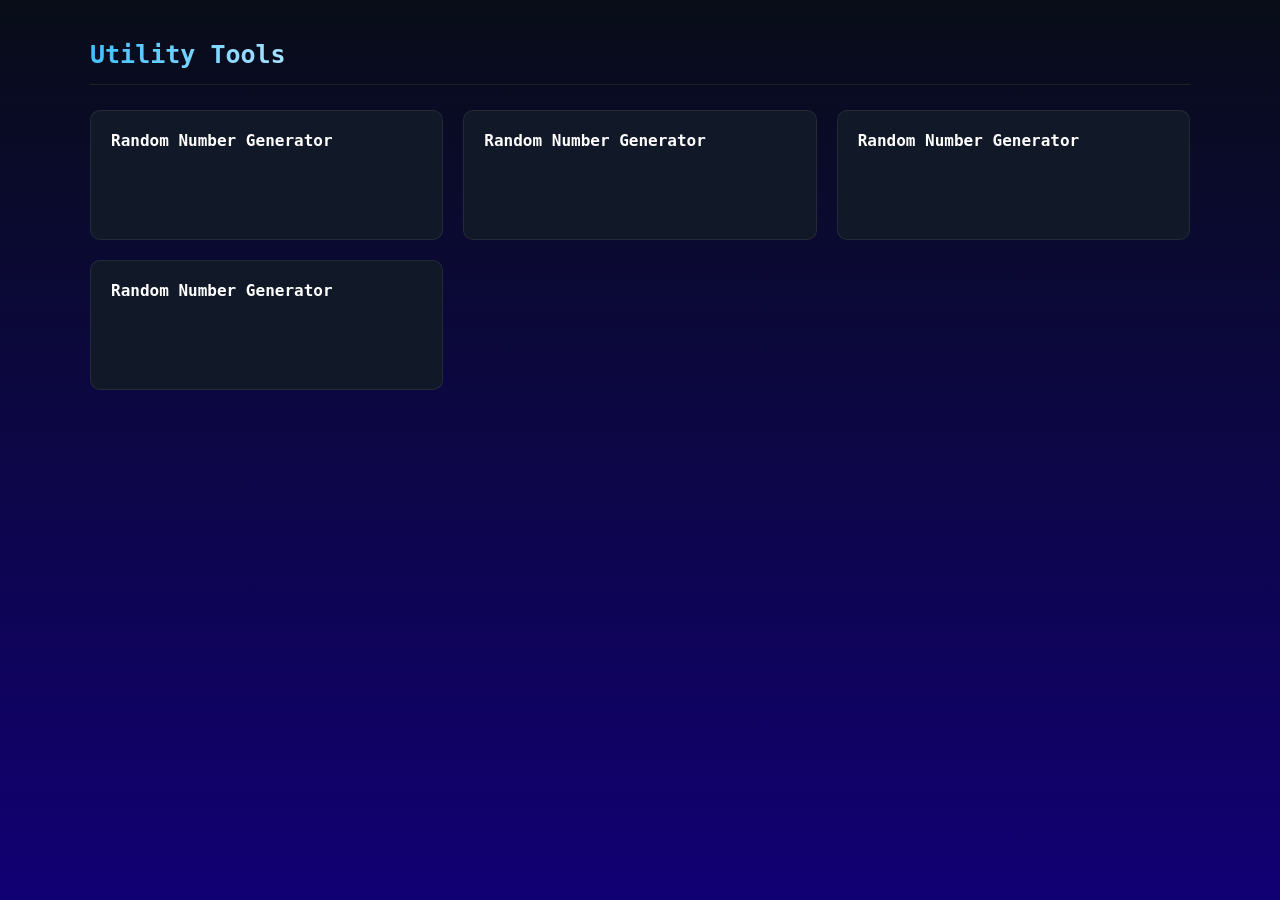
==== index.html @ 525a7b81 "Initial commit" ====
<!DOCTYPE html>
<html lang="de">


<head>
  <meta charset="UTF-8">
  <meta name="viewport" content="width=device-width, initial-scale=1.0">
  <link rel="stylesheet" href="style.css">
  <title>Utility Tools</title>
  
</head>

<body>

  




<div class="container">
  <header><h1>Utility Tools</h1></header>

  <main class="grid">

      <div class="card">
        <div class="card-header">
          <h2>Random Number Generator</h2>
        </div>
      </div>

      <div class="card">
        <div class="card-header">
          <h2>Random Number Generator</h2>
        </div>
      </div>

      <div class="card">
        <div class="card-header">
          <h2>Random Number Generator</h2>
        </div>
      </div>

      <div class="card">
        <div class="card-header">
          <h2>Random Number Generator</h2>
        </div>
      </div>

    </main>
</div>


</body>


</html>
---- style.css ----
* {
  margin: 0;
  padding: 0;
  box-sizing: border-box;
}

header {
  display: flex;
  justify-content: space-between;
  align-items: center;
  padding-bottom: 15px;
  margin-bottom: 25px;
  border-bottom: 1px solid #1f1f1f;
}

h1 {
  font-size: 25px;
  background: linear-gradient(to right, #40c2ff, #a7e3ff);
  -webkit-background-clip: text;
  background-clip: text;

  color: transparent;
}




body {
  background: linear-gradient(180deg, #080d18, #110074);
  color: white;
  font-family: monospace;
  min-height: 100vh;
  padding: 40px 20px;
  display: flex;
  justify-content: center;
}

.container {
  width: 100%;
  max-width: 1100px;
}




/* GRID */
.grid {
  display: grid;
  grid-template-columns: repeat(auto-fill, minmax(280px, 1fr));
  gap: 20px;
}




/* CARD */
.card {
  background: #111827;
  border: 1px solid #ffffff14;
  border-radius: 10px;
  padding: 20px;
  transition: 0.2s ease;

  min-height: 130px;
}

.card:hover {
  transform: translateY(-2px);
  border-color: #00fff2;
  box-shadow: 0 6px 18px rgba(0, 255, 157, 0.08);
}


.card-header {
  display: flex;
  justify-content: space-between;
  margin-bottom: 10px;
}

.card h2 {
  font-size: 1rem;
}

.card p {
  color: white;
  font-size: 0.85rem;
  margin-bottom: 14px;
  line-height: 1.4;
}


.card-links {
  display: flex;
  gap: 8px;
}











.btn {
  font-size: 0.8rem;
  padding: 5px 10px;
  border: 1px solid aqua;
  border-radius: 5px;
  text-decoration: none;
  color: #7dd3fc;
  transition: 0.2s;
}

.btn:hover {
  background: rgba(0, 255, 157, 0.08);
  border-color: aqua;
  color: white;
}
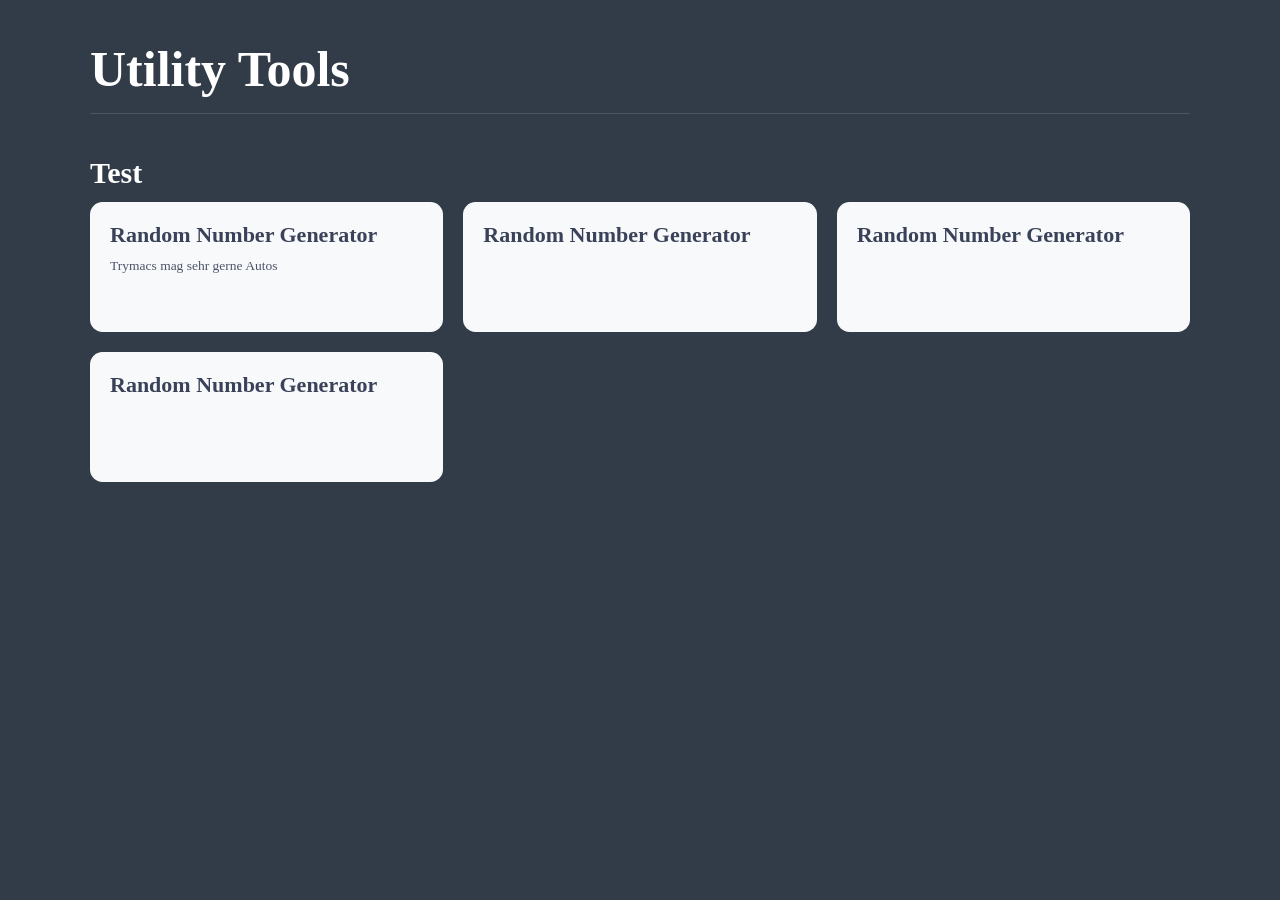
==== commit 20c9140d: "Another design update" ====
--- a/index.html
+++ b/index.html
@@ -12,13 +12,14 @@
 
 <body>
 
-  
-
 
 
 
 <div class="container">
   <header><h1>Utility Tools</h1></header>
+
+
+    <h3>Test</h3>
 
   <main class="grid">
 
@@ -26,6 +27,7 @@
         <div class="card-header">
           <h2>Random Number Generator</h2>
         </div>
+          <p>Trymacs mag sehr gerne Autos</p>
       </div>
 
       <div class="card">
@@ -47,6 +49,7 @@
       </div>
 
     </main>
+
 </div>
 
 
--- a/style.css
+++ b/style.css
@@ -2,6 +2,16 @@
   margin: 0;
   padding: 0;
   box-sizing: border-box;
+}
+
+
+body {
+  background: linear-gradient(180deg, #313C48, #313C48); /*(180deg, #533cd8, #e7e0ff);          313C48           283842       */
+  font-family: Segoe UI, serif;
+  min-height: 100vh;
+  padding: 40px 20px;
+  display: flex;
+  justify-content: center;
 }
 
 header {
@@ -9,38 +19,31 @@
   justify-content: space-between;
   align-items: center;
   padding-bottom: 15px;
-  margin-bottom: 25px;
-  border-bottom: 1px solid #1f1f1f;
+  margin-bottom: 42px;
+  border-bottom: 1px solid #4A5568; /* rgba(255, 255, 255, 0.2) #515c6e */
 }
 
-h1 {
-  font-size: 25px;
-  background: linear-gradient(to right, #40c2ff, #a7e3ff);
-  -webkit-background-clip: text;
-  background-clip: text;
-
-  color: transparent;
+header h1 {
+  font-size: 50px;
+  color: white;
+  font-weight: bolder;
 }
 
 
 
-
-body {
-  background: linear-gradient(180deg, #080d18, #110074);
-  color: white;
-  font-family: monospace;
-  min-height: 100vh;
-  padding: 40px 20px;
-  display: flex;
-  justify-content: center;
-}
-
 .container {
   width: 100%;
   max-width: 1100px;
+  color: white;
 }
 
 
+/* Für die themen Überschriften */
+.container h3 {
+  font-size: 30px;
+  font-weight: 900;
+  margin-bottom: 12px;
+}
 
 
 /* GRID */
@@ -51,13 +54,12 @@
 }
 
 
-
-
 /* CARD */
 .card {
-  background: #111827;
-  border: 1px solid #ffffff14;
-  border-radius: 10px;
+  background: #F8F9FA; /* 2a3447 mit hellerem hintergrund auch nice*/
+  color: #ffffff;
+  border-radius: 12.5px;
+  
   padding: 20px;
   transition: 0.2s ease;
 
@@ -65,9 +67,9 @@
 }
 
 .card:hover {
-  transform: translateY(-2px);
-  border-color: #00fff2;
-  box-shadow: 0 6px 18px rgba(0, 255, 157, 0.08);
+  transform: translateY(-3px);
+  border-color: rgba(255, 255, 255, 0.3); 
+  box-shadow: 0 10px 15px #505e6e69;
 }
 
 
@@ -75,37 +77,26 @@
   display: flex;
   justify-content: space-between;
   margin-bottom: 10px;
+
 }
 
 .card h2 {
-  font-size: 1rem;
+  font-size: 22px;
+  color: #3a4259;
+  font-weight: 720;
 }
 
 .card p {
-  color: white;
-  font-size: 0.85rem;
+  color: #4d5469;
+  font-size: 13.5px;
   margin-bottom: 14px;
-  line-height: 1.4;
-}
-
-
-.card-links {
-  display: flex;
-  gap: 8px;
+  font-weight: 520;
 }
 
 
 
-
-
-
-
-
-
-
-
 .btn {
-  font-size: 0.8rem;
+  font-size: 13px;
   padding: 5px 10px;
   border: 1px solid aqua;
   border-radius: 5px;
@@ -119,3 +110,8 @@
   border-color: aqua;
   color: white;
 }
+
+
+
+
+
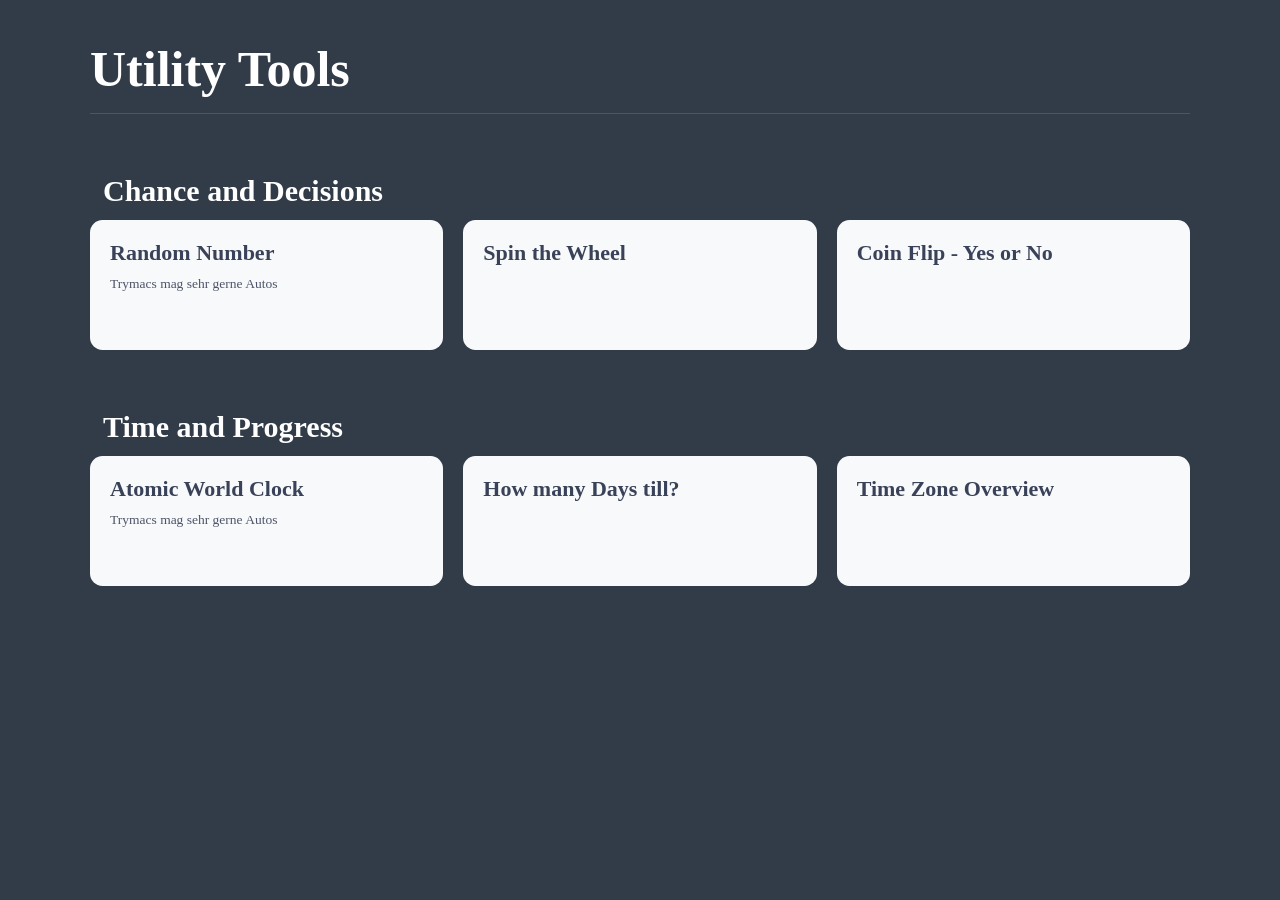
==== commit 1d2d9af4: "Randomnumber site done" ====
--- a/index.html
+++ b/index.html
@@ -16,39 +16,67 @@
 
 
 <div class="container">
-  <header><h1>Utility Tools</h1></header>
+  <a href="https://youtube.com"><header><h1>Utility Tools</h1></header></a>
+    <h3>Chance and Decisions</h3>
+  <main class="grid">
 
-
-    <h3>Test</h3>
-
-  <main class="grid">
+    <a href ="https://youtube.com">
+      <div class="card">
+        <div class="card-header">
+          <h2>Random Number</h2>
+        </div>
+          <p>Trymacs mag sehr gerne Autos</p>
+      </div>
+    </a>
 
       <div class="card">
         <div class="card-header">
-          <h2>Random Number Generator</h2>
-        </div>
-          <p>Trymacs mag sehr gerne Autos</p>
-      </div>
-
-      <div class="card">
-        <div class="card-header">
-          <h2>Random Number Generator</h2>
+          <h2>Spin the Wheel</h2>
         </div>
       </div>
 
       <div class="card">
         <div class="card-header">
-          <h2>Random Number Generator</h2>
-        </div>
-      </div>
-
-      <div class="card">
-        <div class="card-header">
-          <h2>Random Number Generator</h2>
+          <h2>Coin Flip - Yes or No</h2>
         </div>
       </div>
 
     </main>
+
+
+
+
+
+
+    <h3>Time and Progress</h3>
+
+    <main class="grid">
+
+        <div class="card">
+            <div class="card-header">
+                <h2>Atomic World Clock</h2>
+            </div>
+            <p>Trymacs mag sehr gerne Autos</p>
+        </div>
+
+        <div class="card">
+            <div class="card-header">
+                <h2>How many Days till?</h2>
+            </div>
+        </div>
+
+        <div class="card">
+            <div class="card-header">
+                <h2>Time Zone Overview</h2>
+            </div>
+        </div>
+
+    </main>
+
+
+
+
+
 
 </div>
 
--- a/style.css
+++ b/style.css
@@ -14,12 +14,16 @@
   justify-content: center;
 }
 
+a {
+  text-decoration: none;
+}
+
 header {
   display: flex;
   justify-content: space-between;
   align-items: center;
   padding-bottom: 15px;
-  margin-bottom: 42px;
+  margin-bottom: 60px;
   border-bottom: 1px solid #4A5568; /* rgba(255, 255, 255, 0.2) #515c6e */
 }
 
@@ -43,10 +47,12 @@
   font-size: 30px;
   font-weight: 900;
   margin-bottom: 12px;
-}
-
-
-/* GRID */
+  margin-left: 13px;
+  margin-top: 60px
+}
+
+
+/* Grid */
 .grid {
   display: grid;
   grid-template-columns: repeat(auto-fill, minmax(280px, 1fr));
@@ -54,7 +60,7 @@
 }
 
 
-/* CARD */
+/* Karten */
 .card {
   background: #F8F9FA; /* 2a3447 mit hellerem hintergrund auch nice*/
   color: #ffffff;
@@ -113,5 +119,109 @@
 
 
 
-
-
+/* XXXXXXXXXX NUMBER GENERATOR CSS XXXXXXXXXX */
+
+/* Die helle, stabile Haupt-Box */
+.generator-box {
+  display: flex;
+  flex-direction: column;
+  align-items: center;
+  justify-content: center;
+  max-width: 500px;
+  margin: auto;
+  margin-top: 100px;
+  padding: 40px 30px;
+  background: #F8F9FA;
+  border-radius: 16px;
+  box-shadow: 0 10px 25px #00000026;
+}
+
+.generator-box h2 {
+  font-size: 22px;
+  color: #444e69;
+  font-weight: 720;
+  margin-bottom: 25px;
+}
+
+/* die Random Zahl in der mitte */
+.zahl-display {
+  font-size: 110px;
+  font-weight: 800;
+  color: #444e69;
+  line-height: 1;
+  margin-bottom: 35px;
+  transition: transform 0.1s ease;
+  text-shadow: 0 0 20px rgb(143 143 143 / 0.52);
+}
+
+/* Eingabe feld */
+.eingabe-bereich {
+  display: flex;
+  align-items: center;
+  justify-content: center;
+  gap: 15px;
+  margin-bottom: 35px;
+  width: 100%;
+}
+
+
+.eingabe-bereich input {
+  width: 100px;
+  padding: 12px;
+  background: #ffffff;
+  border: 1px solid #cbd5e1;
+  border-radius: 8px;
+  color: #444e69;
+  font-family: inherit;
+  font-size: 16px;
+  font-weight: 600;
+  text-align: center;
+  outline: none;
+  transition: border-color 0.2s, box-shadow 0.2s;
+}
+
+.eingabe-bereich input:focus {
+  box-shadow: 0 0 0 3px rgba(49, 60, 72, 0.1);
+}
+
+
+.bis-text {
+  color: #4d5469;
+  font-size: 15px;
+  font-weight: 520;
+}
+
+
+.generator-btn {
+  width: 100%;
+  max-width: 260px;
+  padding: 14px 28px;
+  background: #444e69;
+  color: #ffffff;
+  border: none;
+  border-radius: 8px;
+  font-size: 15px;
+  font-weight: 700;
+  cursor: pointer;
+  transition: background 0.2s, transform 0.1s;
+}
+
+.generator-btn:hover {
+  background: #556382;
+}
+
+.generator-btn:active {
+  transform: scale(0.97);
+}
+
+/* Standard-Pfeile der Inputs entfernen */
+input[type="number"]::-webkit-outer-spin-button,
+input[type="number"]::-webkit-inner-spin-button {
+  -webkit-appearance: none;
+  margin: 0;
+}
+input[type="number"] {
+  -moz-appearance: textfield;
+}
+
+/* ENDEEEEEEEEEEEEEEEEEEE XXXXXXXXXX NUMBER GENERATOR CSS XXXXXXXXXX ENDEEEEEEEEEEEEEEEEEEE*/
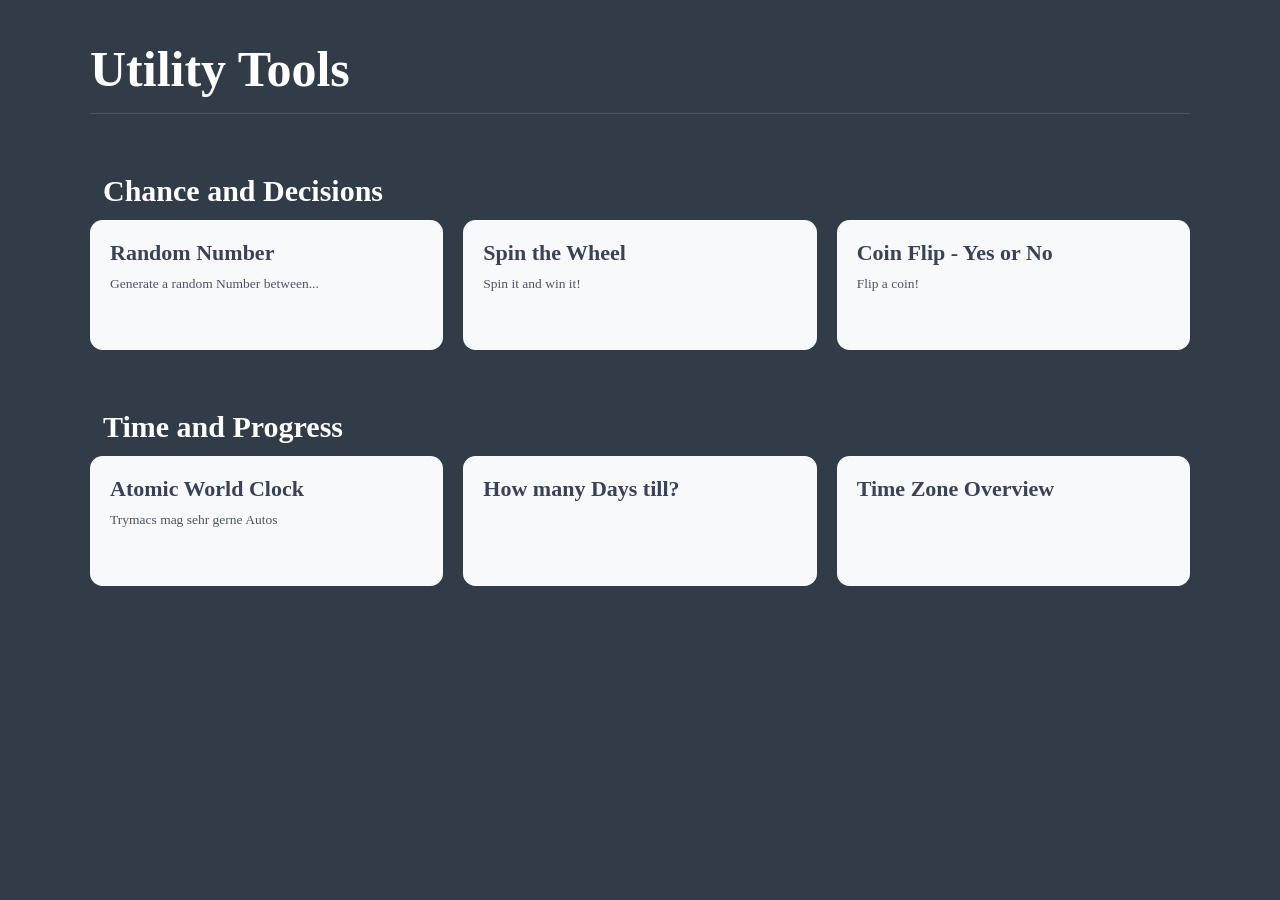
==== commit 9f0d0339: "howmanydaystill and coinflip done. forgot to commit" ====
--- a/index.html
+++ b/index.html
@@ -3,6 +3,7 @@
 
 
 <head>
+
   <meta charset="UTF-8">
   <meta name="viewport" content="width=device-width, initial-scale=1.0">
   <link rel="stylesheet" href="style.css">
@@ -16,30 +17,37 @@
 
 
 <div class="container">
-  <a href="https://youtube.com"><header><h1>Utility Tools</h1></header></a>
+  <a href=""><header><h1>Utility Tools</h1></header></a>
     <h3>Chance and Decisions</h3>
   <main class="grid">
 
-    <a href ="https://youtube.com">
+    <a href ="randomnumber.html">
       <div class="card">
         <div class="card-header">
           <h2>Random Number</h2>
         </div>
-          <p>Trymacs mag sehr gerne Autos</p>
+          <p>Generate a random Number between...</p>
       </div>
     </a>
 
+
+      <a href="">
       <div class="card">
         <div class="card-header">
           <h2>Spin the Wheel</h2>
         </div>
+          <p>Spin it and win it!</p>
       </div>
+      </a>
 
-      <div class="card">
-        <div class="card-header">
-          <h2>Coin Flip - Yes or No</h2>
+      <a href="coinflip.html">
+        <div class="card">
+          <div class="card-header">
+            <h2>Coin Flip - Yes or No</h2>
+          </div>
+            <p>Flip a coin!</p>
         </div>
-      </div>
+      </a>
 
     </main>
 
@@ -58,13 +66,13 @@
             </div>
             <p>Trymacs mag sehr gerne Autos</p>
         </div>
-
+    <a href="howmanydaystill.html">
         <div class="card">
             <div class="card-header">
                 <h2>How many Days till?</h2>
             </div>
         </div>
-
+    </a>
         <div class="card">
             <div class="card-header">
                 <h2>Time Zone Overview</h2>
@@ -84,4 +92,4 @@
 </body>
 
 
-</html>+</html>
--- a/style.css
+++ b/style.css
@@ -224,4 +224,163 @@
   -moz-appearance: textfield;
 }
 
-/* ENDEEEEEEEEEEEEEEEEEEE XXXXXXXXXX NUMBER GENERATOR CSS XXXXXXXXXX ENDEEEEEEEEEEEEEEEEEEE*/+/* ENDEEEEEEEEEEEEEEEEEEE XXXXXXXXXX NUMBER GENERATOR CSS XXXXXXXXXX ENDEEEEEEEEEEEEEEEEEEE*/
+
+
+
+
+
+
+/* XXXXXXXXXX COIN FLIP XXXXXXXXXX */
+
+.coin-box {
+  display: flex;
+  flex-direction: column;
+  align-items: center;
+  max-width: 500px;
+  margin: auto;
+  margin-top: 100px;
+  padding: 40px 30px;
+  background: #F8F9FA;
+  border-radius: 16px;
+  box-shadow: 0 10px 25px #00000026;
+}
+
+.coin-box h2 {
+  font-size: 22px;
+  color: #444e69;
+  font-weight: 720;
+  margin-bottom: 30px;
+}
+
+.coin-display {
+  width: 180px;
+  height: 180px;
+  display: flex;
+  align-items: center;
+  justify-content: center;
+  margin-bottom: 25px;
+}
+
+.coin-face {
+  width: 150px;
+  height: 150px;
+  display: flex;
+  align-items: center;
+  justify-content: center;
+  border-radius: 50%;
+  background: #ffffff;
+  border: 8px solid #444e69;
+  color: #444e69;
+  font-size: 64px;
+  font-weight: 800;
+  line-height: 1;
+  box-shadow: 0 10px 25px #0000001f, inset 0 0 0 7px #eef2f7;
+  transition: transform 0.15s ease, box-shadow 0.2s ease;
+}
+
+.coin-result {
+  min-height: 34px;
+  margin-bottom: 30px;
+  margin-top: 15px;
+  color: #4d5469;
+  font-size: 24px;
+  font-weight: 750;
+}
+
+.coin-spin {
+  animation: coin-spin 1s; /* .2,.1,.9,1       */
+}
+
+.coin-bounce {
+  animation: coin-bounce 0.3s ease;
+  animation-delay: 0.0125s;
+}
+
+@keyframes coin-spin {
+  0% {
+    transform: rotateY(0deg) scale(1);
+  }
+  50% {
+    transform: rotateY(520deg) scale(1.08);
+    box-shadow: 0 16px 35px #00000029, inset 0 0 0 7px #eef2f7;
+  }
+  100% {
+    transform: rotateY(1080deg) scale(1);
+  }
+}
+
+@keyframes coin-bounce {
+  0% {
+    transform: scale(0.87);
+  }
+  100% {
+    transform: scale(1);
+  }
+}
+
+/* ENDEEEEEEEEEEEEEEEEEEEEE XXXXXXXXXX COIN FLIP XXXXXXXXXX */
+
+
+
+
+/* XXXXXXXXXX how many days till XXXXXXXXXX */
+
+
+.days-box {
+  display: flex;
+  flex-direction: column;
+  align-items: center;
+  justify-content: center;
+  max-width: 500px;
+  margin: auto;
+  margin-top: 100px;
+  padding: 40px 30px;
+  background: #F8F9FA;
+  border-radius: 16px;
+  box-shadow: 0 10px 25px #00000026;
+}
+
+
+.days-box h2 {
+  font-size: 22px;
+  color: #444e69;
+  font-weight: 720;
+  margin-bottom: 25px;
+}
+
+
+.countdown-result-box {
+  min-height: 120px;
+  width: 100%;
+  margin-bottom: 30px;
+  padding: 22px;
+  border-radius: 12px;
+  background: #ffffff;
+  border: 1px solid #e2e8f0;
+  color: #444e69;
+  text-align: center;
+}
+
+.countdown-days {
+  display: block;
+  font-size: 64px;
+  font-weight: 800;
+  line-height: 1;
+  margin-bottom: 10px;
+  text-shadow: 0 0 20px rgb(143 143 143 / 0.32);
+}
+
+.countdown-details {
+  color: #4d5469;
+  font-size: 16px;
+  font-weight: 650;
+}
+
+.countdown-date-input {
+  width: 180px !important;
+}
+/* XXXXXXXXXX how many days till XXXXXXXXXX */
+
+
+
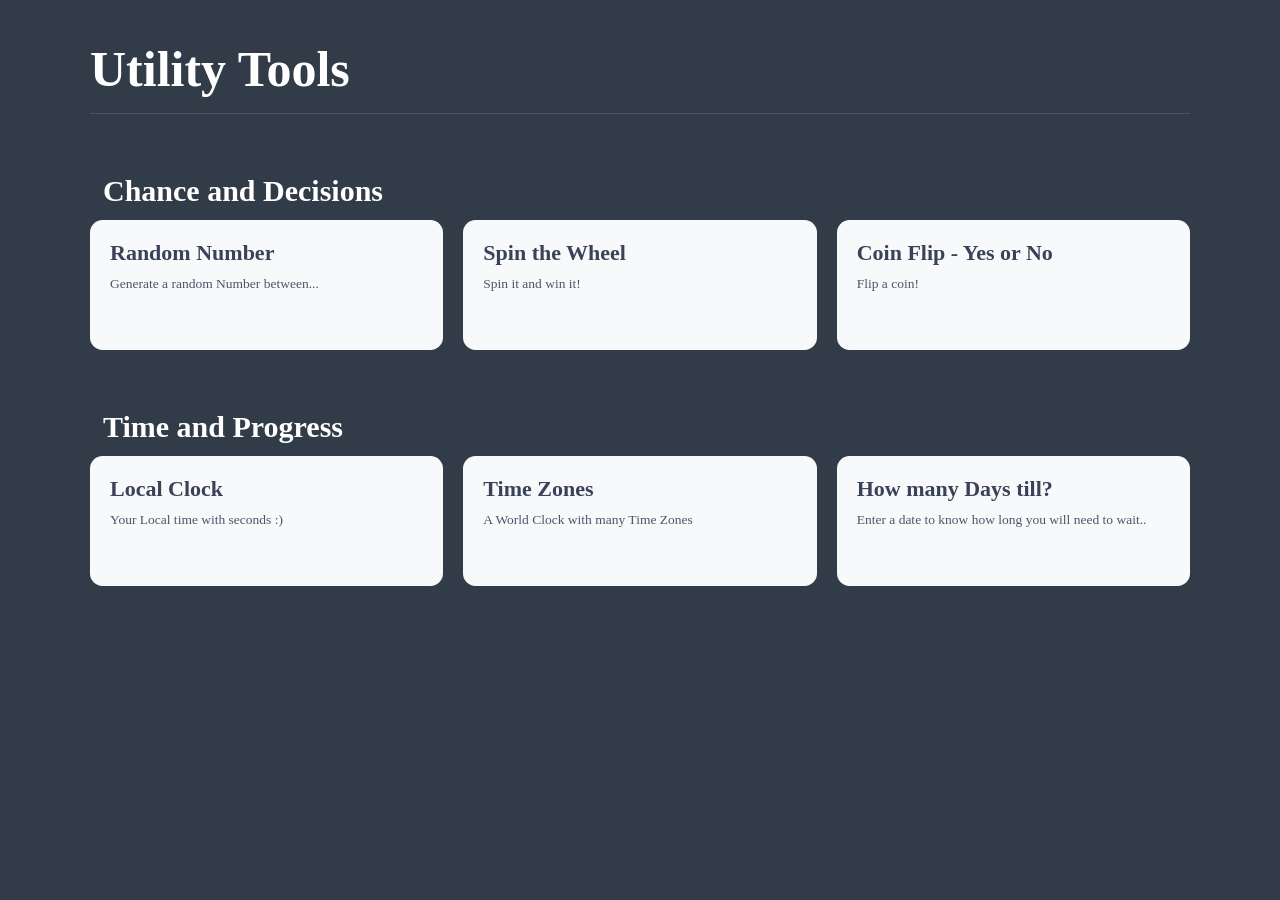
==== commit e0e7aab6: "done. added local clock, time zones, spinthewheel" ====
--- a/index.html
+++ b/index.html
@@ -31,7 +31,7 @@
     </a>
 
 
-      <a href="">
+      <a href="spinthewheel.html">
       <div class="card">
         <div class="card-header">
           <h2>Spin the Wheel</h2>
@@ -59,25 +59,32 @@
     <h3>Time and Progress</h3>
 
     <main class="grid">
-
+        <a href="RealTimeClock.html">
         <div class="card">
             <div class="card-header">
-                <h2>Atomic World Clock</h2>
+                <h2>Local Clock</h2>
             </div>
-            <p>Trymacs mag sehr gerne Autos</p>
+            <p>Your Local time with seconds :)</p>
         </div>
-    <a href="howmanydaystill.html">
-        <div class="card">
-            <div class="card-header">
-                <h2>How many Days till?</h2>
+        </a>
+
+        <a href="TimeZones.html">
+            <div class="card">
+                <div class="card-header">
+                    <h2>Time Zones</h2>
+                </div>
+                <p>A World Clock with many Time Zones</p>
             </div>
-        </div>
-    </a>
-        <div class="card">
-            <div class="card-header">
-                <h2>Time Zone Overview</h2>
+        </a>
+
+        <a href="howmanydaystill.html">
+            <div class="card">
+                <div class="card-header">
+                    <h2>How many Days till?</h2>
+                </div>
+                <p>Enter a date to know how long you will need to wait..</p>
             </div>
-        </div>
+        </a>
 
     </main>
 
--- a/style.css
+++ b/style.css
@@ -57,6 +57,7 @@
   display: grid;
   grid-template-columns: repeat(auto-fill, minmax(280px, 1fr));
   gap: 20px;
+
 }
 
 
@@ -151,7 +152,7 @@
   line-height: 1;
   margin-bottom: 35px;
   transition: transform 0.1s ease;
-  text-shadow: 0 0 20px rgb(143 143 143 / 0.52);
+  text-shadow: 0 0 20px rgb(143 143 143 / 0.47);
 }
 
 /* Eingabe feld */
@@ -319,7 +320,7 @@
   }
 }
 
-/* ENDEEEEEEEEEEEEEEEEEEEEE XXXXXXXXXX COIN FLIP XXXXXXXXXX */
+/* ENDEEEEEEEEEEEEEEEEEEEEE XXXXXXXXXX COIN FLIP XXXXXXXXXX ENDEEEEEEEEEEEEEEEEEEEEE */
 
 
 
@@ -380,7 +381,234 @@
 .countdown-date-input {
   width: 180px !important;
 }
-/* XXXXXXXXXX how many days till XXXXXXXXXX */
-
-
-
+/* ENDEEEEEEEEEEEEEEEEEEEEE XXXXXXXXXX how many days till XXXXXXXXXX ENDEEEEEEEEEEEEEEEEEEEEE */
+
+
+
+
+
+
+
+
+
+
+
+/* XXXXXXXXXX SPIN WHEEL XXXXXXXXXX */
+
+.wheel-box {
+  display: flex;
+  flex-direction: column;
+  align-items: center;
+  max-width: 650px;
+  margin: auto;
+  padding: 40px;
+  background: #F8F9FA;
+  border-radius: 16px;
+  box-shadow: 0 10px 25px #00000026;
+
+}
+
+.wheel-box h2 {
+  font-size: 22px;
+  color: #444e69;
+  margin-bottom: 25px;
+}
+
+.option-input-area {
+  display: flex;
+  gap: 10px;
+  width: 100%;
+  margin-bottom: 20px;
+}
+
+.option-input-area input {
+  flex: 1;
+  padding: 12px;
+  border: 1px solid #cbd5e1;
+  border-radius: 8px;
+  font-size: 15px;
+  font-family: inherit;
+}
+
+.add-option-btn {
+  padding: 12px 18px;
+  background: #444e69;
+  color: white;
+  border: none;
+  border-radius: 8px;
+  cursor: pointer;
+}
+
+.option-list {
+  width: 100%;
+  margin-bottom: 30px;
+}
+
+.option-item {
+  display: flex;
+  justify-content: space-between;
+  align-items: center;
+  padding: 10px 14px;
+  margin-bottom: 8px;
+  border-radius: 8px;
+  background: white;
+  color: #444e69;
+  font-weight: 600;
+}
+
+.option-item button {
+  border: none;
+  background: none;
+  cursor: pointer;
+  font-size: 16px;
+}
+
+
+
+
+
+
+.wheel-container {
+  position: relative;
+  width: 100%;
+  max-width: 350px;
+  height: 210px;
+  overflow: hidden;
+  border-radius: 12px;
+  background: white;
+  margin-bottom: 30px;
+  border: 1px solid #e2e8f0;
+}
+
+/* dunkler Verlauf oben */
+.wheel-container::before {
+  content: "";
+  position: absolute;
+  top: 0;
+  left: 0;
+  width: 100%;
+  height: 70px;
+  background: linear-gradient(to bottom, #f8f9fa, transparent);
+
+  z-index: 5;
+}
+
+/* dunkler Verlauf unten */
+.wheel-container::after {
+  content: "";
+  position: absolute;
+  bottom: 0;
+  left: 0;
+  width: 100%;
+  height: 70px;
+  background: linear-gradient(
+          to top,
+          #f8f9fa,
+          transparent
+  );
+  z-index: 5;
+}
+
+
+
+
+
+.wheel-item {
+  height: 70px;
+  display: flex;
+  align-items: center;
+  justify-content: center;
+  font-size: 22px;
+  font-weight: 700;
+  transition: color 0.2s ease; /* farben wechsel fade */
+}
+
+/* ENDEEEEEEEEEEEEEEEEEEEEE XXXXXXXXXX SPIN WHEEL XXXXXXXXXX ENDEEEEEEEEEEEEEEEEEEEEE */
+
+
+
+/* TIMEZONE UND REALTIMECLOCK */
+
+
+.local-clock {
+  font-size: 110px;
+  font-weight: 750;
+  color: #444e69;
+  line-height: 1;
+  margin-bottom: 35px;
+  transition: transform 0.1s ease;
+  text-shadow: 0 0 20px rgb(143 143 143 / 0.52);
+}
+
+.local-time-text {
+  font-size: 30px;
+  font-weight: 450;
+  color: #444e69;
+}
+
+.clock-box {
+  display: flex;
+  flex-direction: column;
+  align-items: center;
+  justify-content: center;
+  width: 100%;
+  box-sizing: border-box;
+  padding: 30px 20px;
+  background: #F8F9FA;
+  border-radius: 16px;
+  box-shadow: 0 10px 25px #00000026;
+  text-align: center;
+}
+
+
+.clock-box .local-clock {
+  font-size: clamp(40px, 14vw, 75px);
+  font-weight: 750;
+  color: #444e69;
+  line-height: 1.1;
+  margin-top: 15px;
+  margin-bottom: 15px;
+  text-shadow: 0 0 20px rgb(143 143 143 / 0.3);
+}
+
+.clock-box .local-time-text {
+  font-size: 22px;
+  font-weight: 600;
+  color: #4d5469;
+}
+
+.clock-grid {
+  display: grid;
+  grid-template-columns: repeat(auto-fill, minmax(400px, 1fr));
+  gap: 20px;
+
+}
+
+
+.wide-container {
+  width: 100%;
+  max-width: 1400px;
+  margin: 0 auto;
+  padding: 0 20px;
+  color: white;
+}
+
+.wide-container h3 {
+  font-size: 45px;
+  font-weight: 900;
+  margin-bottom: 12px;
+  margin-left: 13px;
+  margin-top: 60px
+}
+
+
+/* ENDEEEEEEEEEEEEEEEEEEEEE TIMEZONE UND REALTIMECLOCK ENDEEEEEEEEEEEEEEEEEEEEE */
+
+
+
+
+
+
+
+
+
